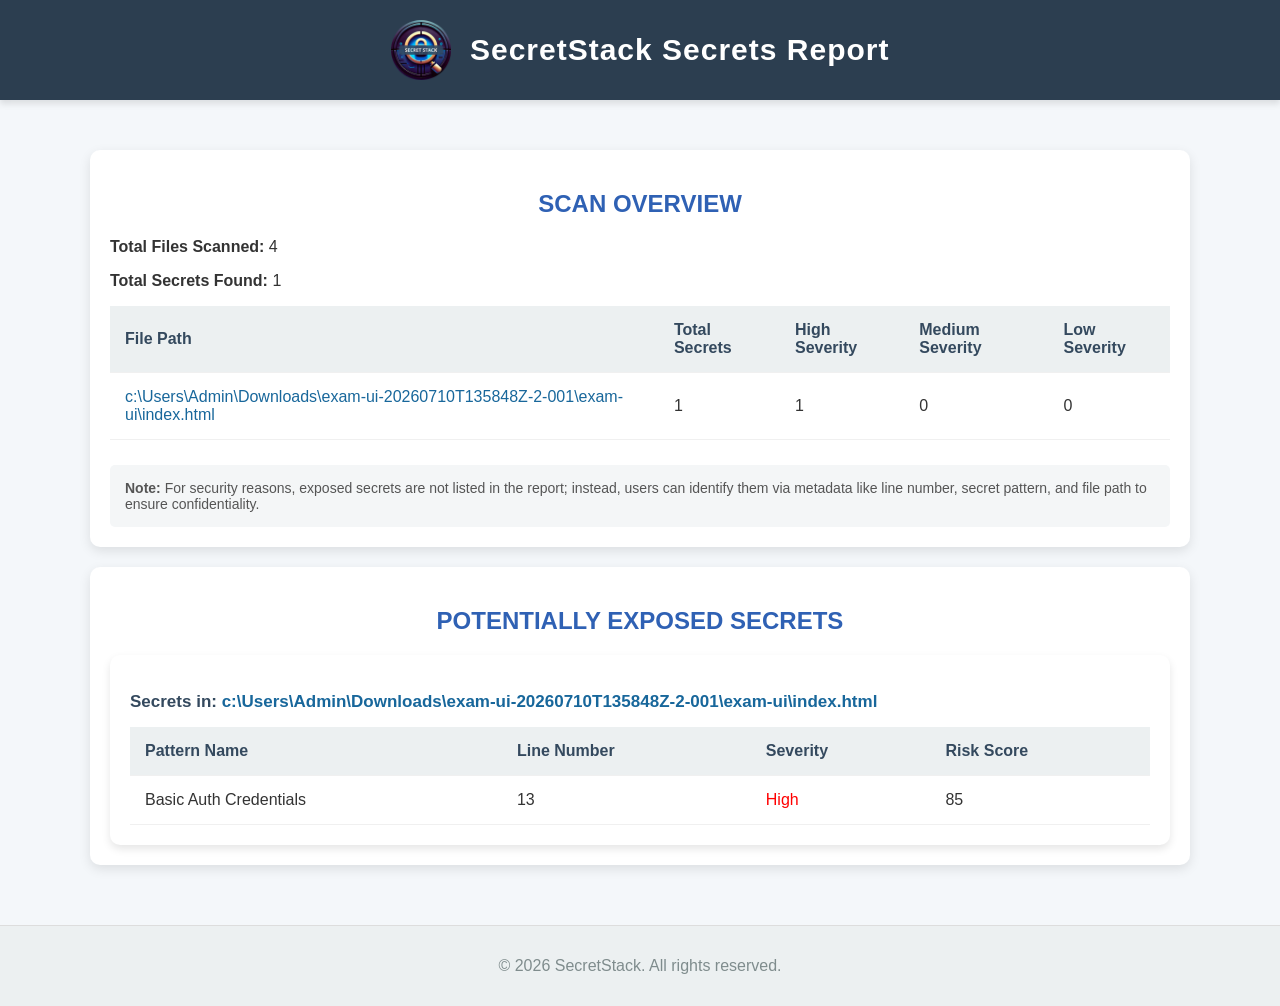
==== .secret-stack/secret-stack-report.html @ b89b7dbc "jSON" ====
<!DOCTYPE html>
    <html lang="en">
    <head>
        <meta charset="UTF-8">
        <meta name="viewport" content="width=device-width, initial-scale=1.0">
        <title>SecretStack Secrets Report</title>
        <style>
            /**
 * © 2025 ArpitStack. Distributed under Apache-2.0 License.
 * See http://www.apache.org/licenses/LICENSE-2.0 for details.
 */

body {
    font-family: 'Segoe UI', Tahoma, Geneva, Verdana, sans-serif;
    background-color: #f4f7fa;
    color: #333;
    margin: 0;
    padding: 0;
}

header {
    background-color: #2c3e50;
    color: white;
    padding: 20px;
    text-align: center;
    box-shadow: 0 4px 6px rgba(0, 0, 0, 0.1);
}

header img {
    max-height: 60px;
    vertical-align: middle;
    margin-right: 15px;
}

header h1 {
    display: inline-block;
    font-size: 30px;
    margin: 0;
    vertical-align: middle;
    letter-spacing: 1px;
}

main {
    padding: 30px;
    max-width: 1100px;
    margin: 0 auto;
}

.boxed-section {
    background: #ffffff;
    border-radius: 10px;
    box-shadow: 0 4px 12px rgba(0, 0, 0, 0.1);
    padding: 20px;
    margin-top: 20px;
}

table {
    width: 100%;
    border-collapse: collapse;
    margin-top: 10px;
}

th,
td {
    padding: 15px;
    text-align: left;
    border-bottom: 1px solid #f0f0f0;
}

th {
    background-color: #ecf0f1;
    color: #34495e;
}

tr:nth-child(even) {
    background-color: #f9fafb;
}

tr:hover {
    background-color: #f1f3f5;
}

footer {
    text-align: center;
    padding: 15px;
    background-color: #ecf0f1;
    color: #7f8c8d;
    margin-top: 30px;
    border-top: 1px solid #ddd;
}

h2 {
    color: #2f61b4;
    margin-top: 20px;
    font-size: 24px;
    text-transform: uppercase;
}

.center-heading {
    text-align: center;
    /* Centers the heading */
    margin-bottom: 20px;
    /* Optional: adds space below the heading */
}

.file-section {
    margin-top: 20px;
    padding: 20px;
    background: #fff;
    border-radius: 10px;
    box-shadow: 0 4px 8px rgba(0, 0, 0, 0.1);
}

.file-section h3 {
    color: #34495e;
    font-size: 17px;
    margin-bottom: 15px;
}

.small-heading {
    font-size: 18px;
    /* Smaller font size */
    color: #34495e;
    /* Consistent color */
    margin-bottom: 10px;
    /* Space below the heading */
}

.separator {
    border: 0;
    height: 2px;
    background-color: #2980b9;
    margin: 30px 0;
}

.note {
    font-size: 14px;
    color: #555;
    background-color: #f4f6f7;
    padding: 15px;
    border-radius: 5px;
    margin-top: 25px;
}

a {
    color: #18679b;
    text-decoration: none;
}

a:hover {
    text-decoration: underline;
}
        </style>
    </head>
    <body>
        <header>
            <img src="[data-uri]" alt="SecretStack Logo">
            <h1>SecretStack Secrets Report</h1>
        </header>
        <main>
            <!-- Overview section of the report -->
            <div class="boxed-section">
                <div class="center-heading">
                    <h2>Scan Overview</h2>
                </div>
                <p><strong>Total Files Scanned:</strong> 4</p>
                <p><strong>Total Secrets Found:</strong> 1</p>
                <table>
                    <thead>
                        <tr>
                            <th>File Path</th>
                            <th>Total Secrets</th>
                            <th>High Severity</th>
                            <th>Medium Severity</th>
                            <th>Low Severity</th>
                        </tr>
                    </thead>
                    <tbody>
                        
    <tr>
        <td><a href="file://c:\Users\Admin\Downloads\exam-ui-20260710T135848Z-2-001\exam-ui\index.html" target="_blank">c:\Users\Admin\Downloads\exam-ui-20260710T135848Z-2-001\exam-ui\index.html</a></td>
        <td>1</td>
        <td>1</td>
        <td>0</td>
        <td>0</td>
    </tr>
     <!-- Insert file summaries -->
                    </tbody>
                </table>
                <div class="note">
                    <strong>Note:</strong> 
                    For security reasons, exposed secrets are not listed in the report; instead, users can identify them via metadata like 
                    line number, secret pattern, and file path to ensure confidentiality.
                </div>
            </div>
            <div class="boxed-section">
                <div class="center-heading">
                    <h2>Potentially Exposed Secrets</h2>
                </div>
                
    <div class="file-section">
        <h3 class="small-heading">Secrets in: <a href="file://c:\Users\Admin\Downloads\exam-ui-20260710T135848Z-2-001\exam-ui\index.html" target="_blank">c:\Users\Admin\Downloads\exam-ui-20260710T135848Z-2-001\exam-ui\index.html</a></h3>
        <table>
            <thead>
                <tr>
                    <th>Pattern Name</th>
                    <th>Line Number</th>
                    <th>Severity</th>
                    <th>Risk Score</th>
                </tr>
            </thead>
            <tbody>
                
                <tr>
                    <td>Basic Auth Credentials</td>
                    <td>13</td>
                    <td style="color:red">High</td>
                    <td>85</td>
                </tr>
                
            </tbody>
        </table>
    </div>
     <!-- Insert detailed secrets information -->
            </div>            
        </main>
        <footer>
            <p>&copy; <span id="current-year"></span> SecretStack. All rights reserved.</p>
            <script>
                document.getElementById('current-year').textContent = new Date().getFullYear();  // Set the current year dynamically
            </script>
        </footer>
    </body>
    </html>
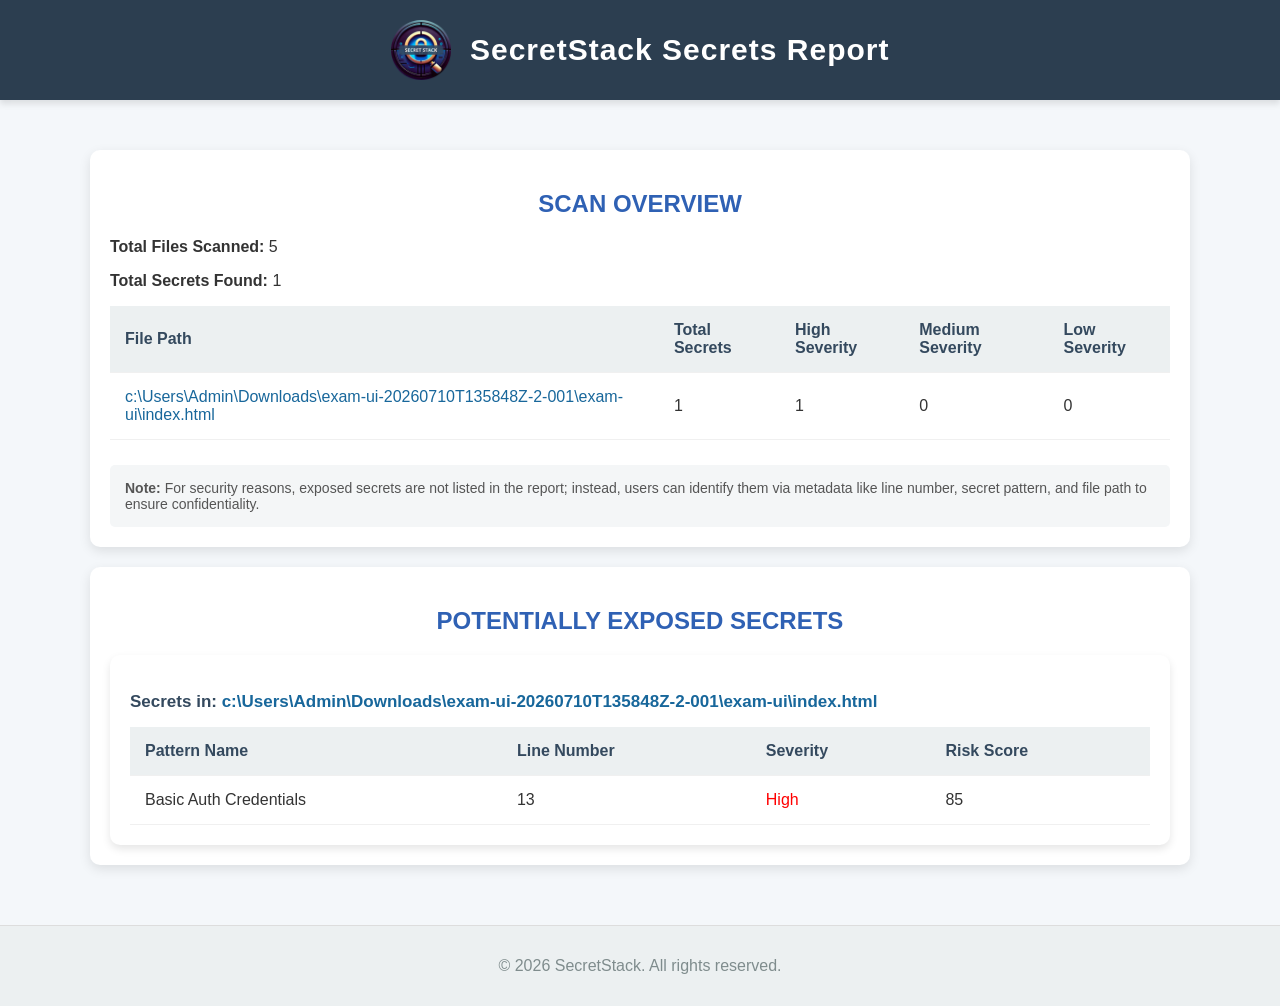
==== commit f715cc89: "Migrate authentication and database architecture" ====
--- a/.secret-stack/secret-stack-report.html
+++ b/.secret-stack/secret-stack-report.html
@@ -164,7 +164,7 @@
                 <div class="center-heading">
                     <h2>Scan Overview</h2>
                 </div>
-                <p><strong>Total Files Scanned:</strong> 4</p>
+                <p><strong>Total Files Scanned:</strong> 5</p>
                 <p><strong>Total Secrets Found:</strong> 1</p>
                 <table>
                     <thead>
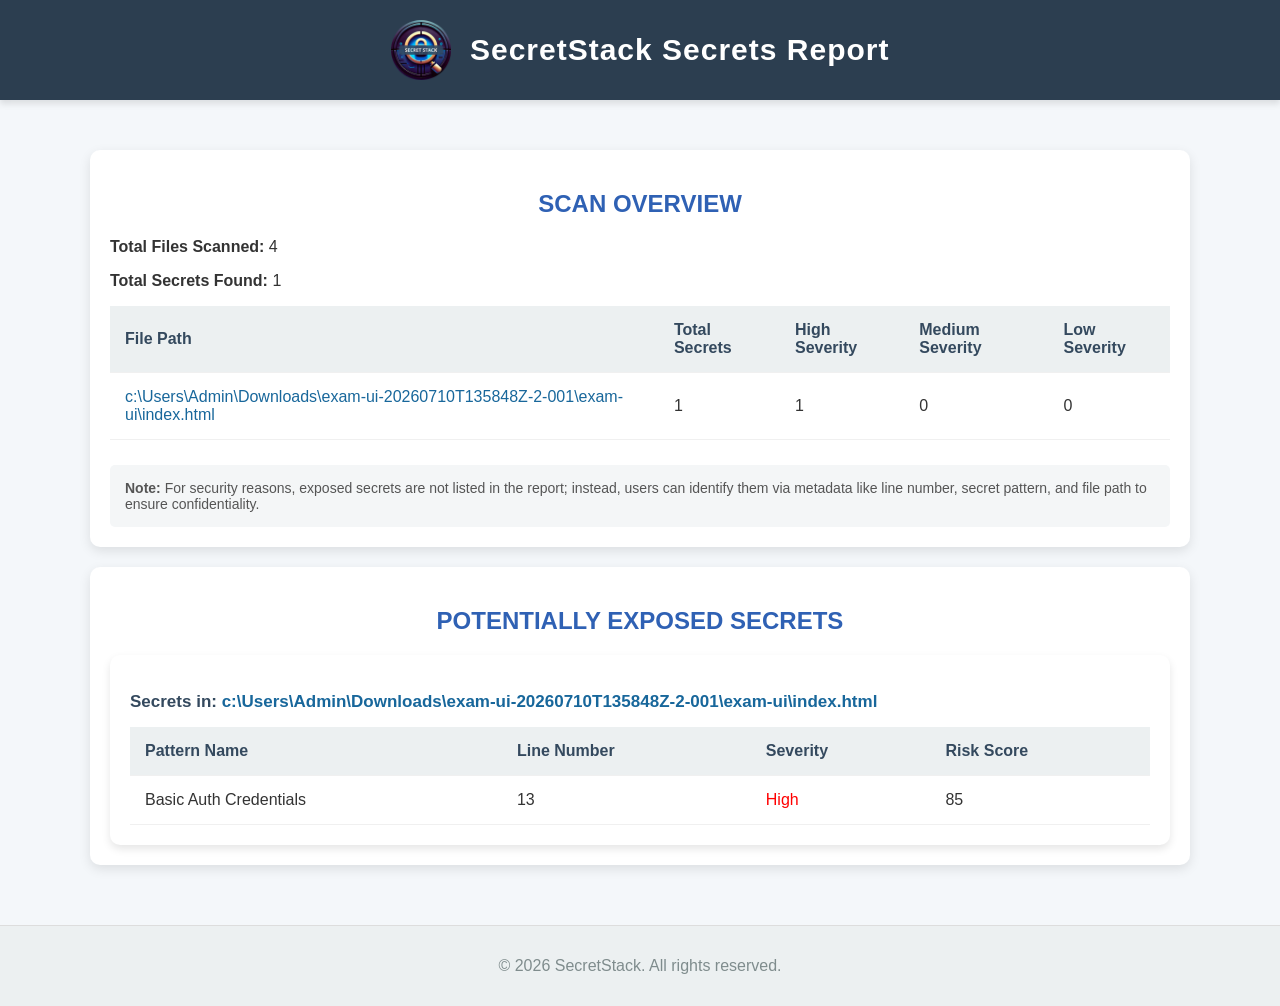
==== commit 219b072f: "fiX11:15" ====
--- a/.secret-stack/secret-stack-report.html
+++ b/.secret-stack/secret-stack-report.html
@@ -164,7 +164,7 @@
                 <div class="center-heading">
                     <h2>Scan Overview</h2>
                 </div>
-                <p><strong>Total Files Scanned:</strong> 5</p>
+                <p><strong>Total Files Scanned:</strong> 4</p>
                 <p><strong>Total Secrets Found:</strong> 1</p>
                 <table>
                     <thead>
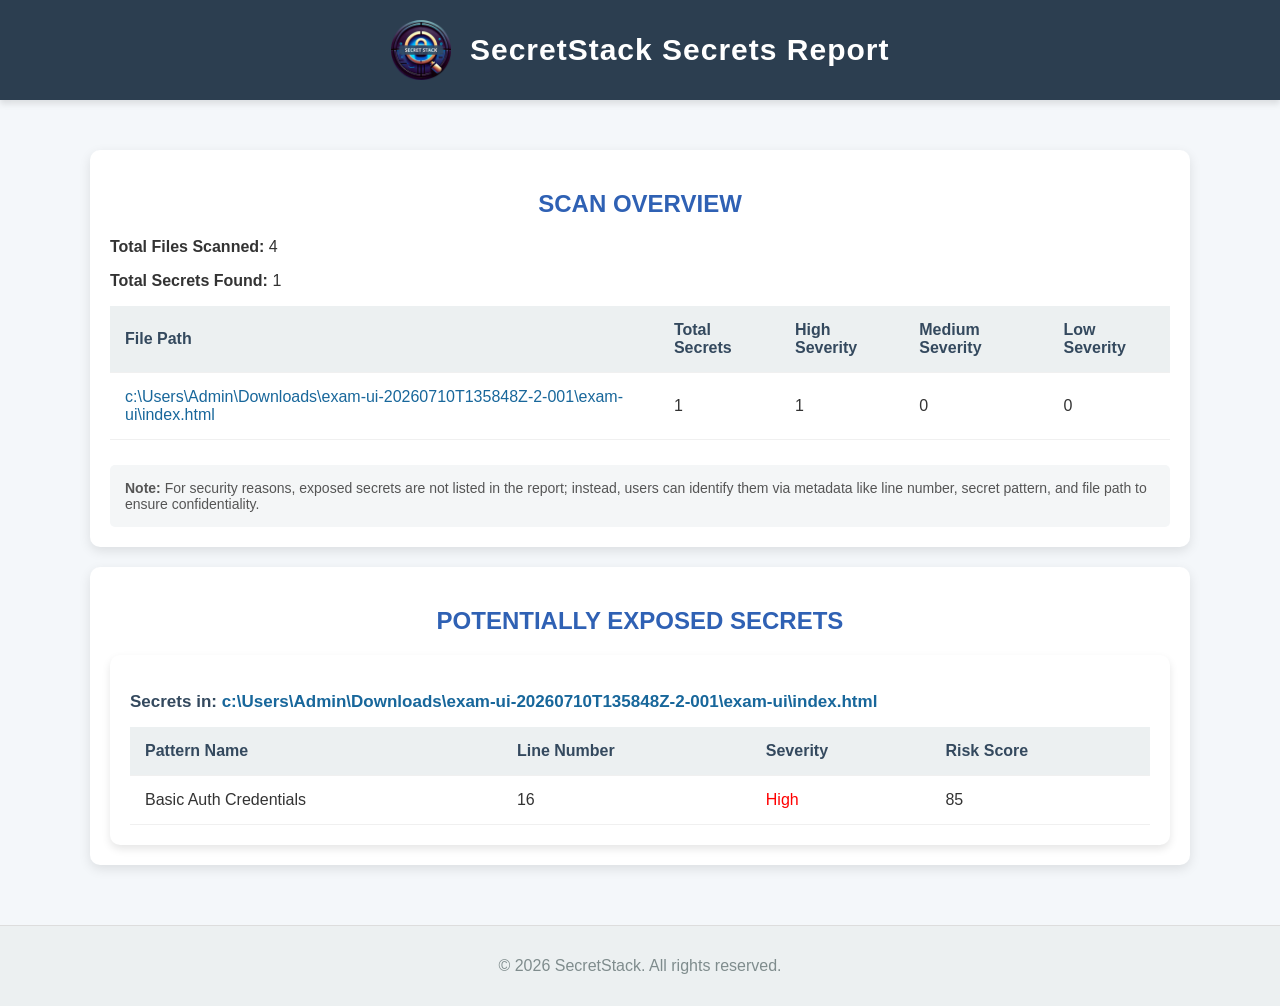
==== commit 3c7edbbf: "fiX11:55" ====
--- a/.secret-stack/secret-stack-report.html
+++ b/.secret-stack/secret-stack-report.html
@@ -214,7 +214,7 @@
                 
                 <tr>
                     <td>Basic Auth Credentials</td>
-                    <td>13</td>
+                    <td>16</td>
                     <td style="color:red">High</td>
                     <td>85</td>
                 </tr>
